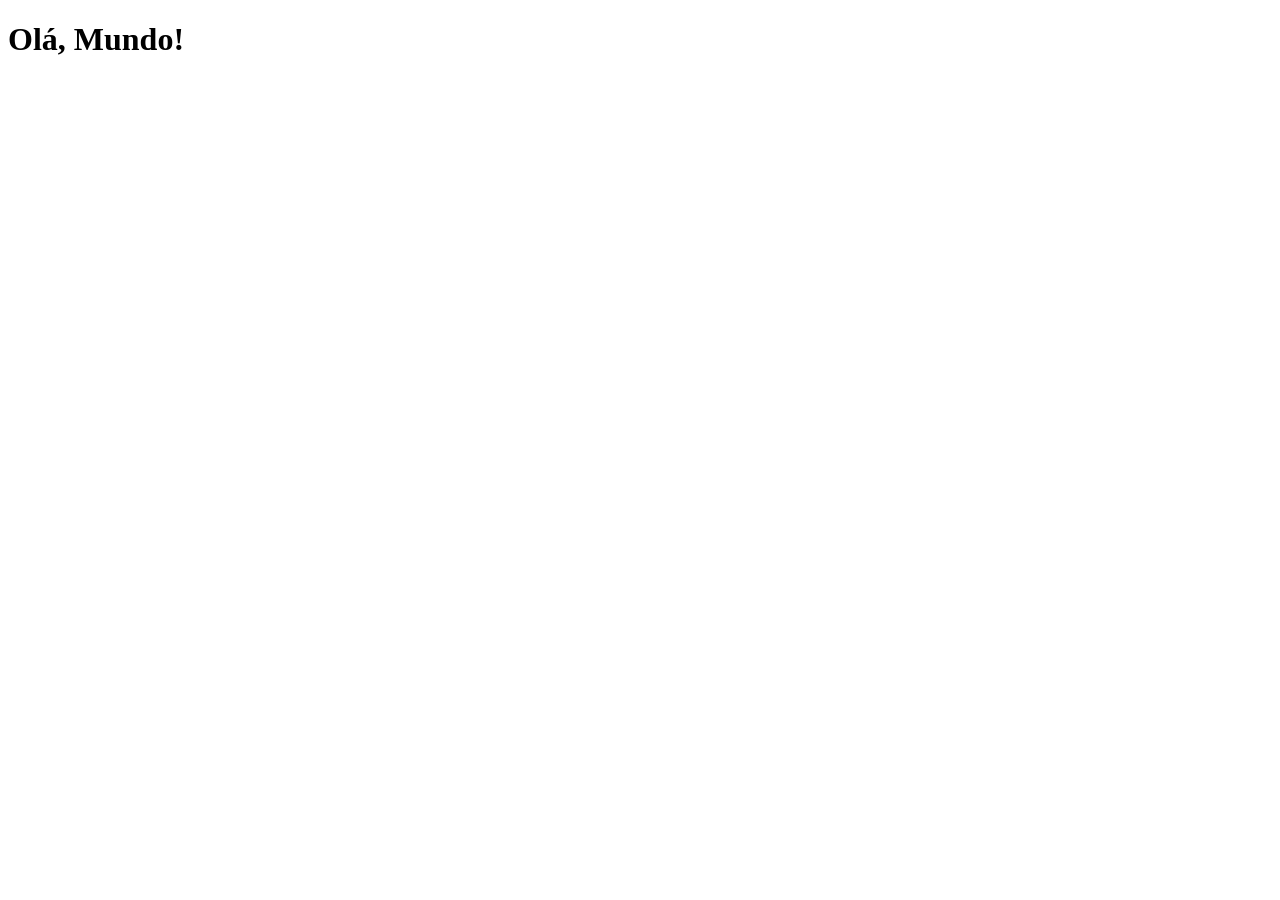
==== index.html @ d1096932 "criei a pagina principal" ====
<!DOCTYPE html>
<html lang="en">
<head>
    <meta charset="UTF-8">
    <meta name="viewport" content="width=device-width, initial-scale=1.0">
    <link rel="shortcut icon" href="favicon.ico" type="image/x-icon">
    <title>Projeto Redes Sociais</title>
</head>
<body>
    <h1>Olá, Mundo!</h1>
</body>
</html>
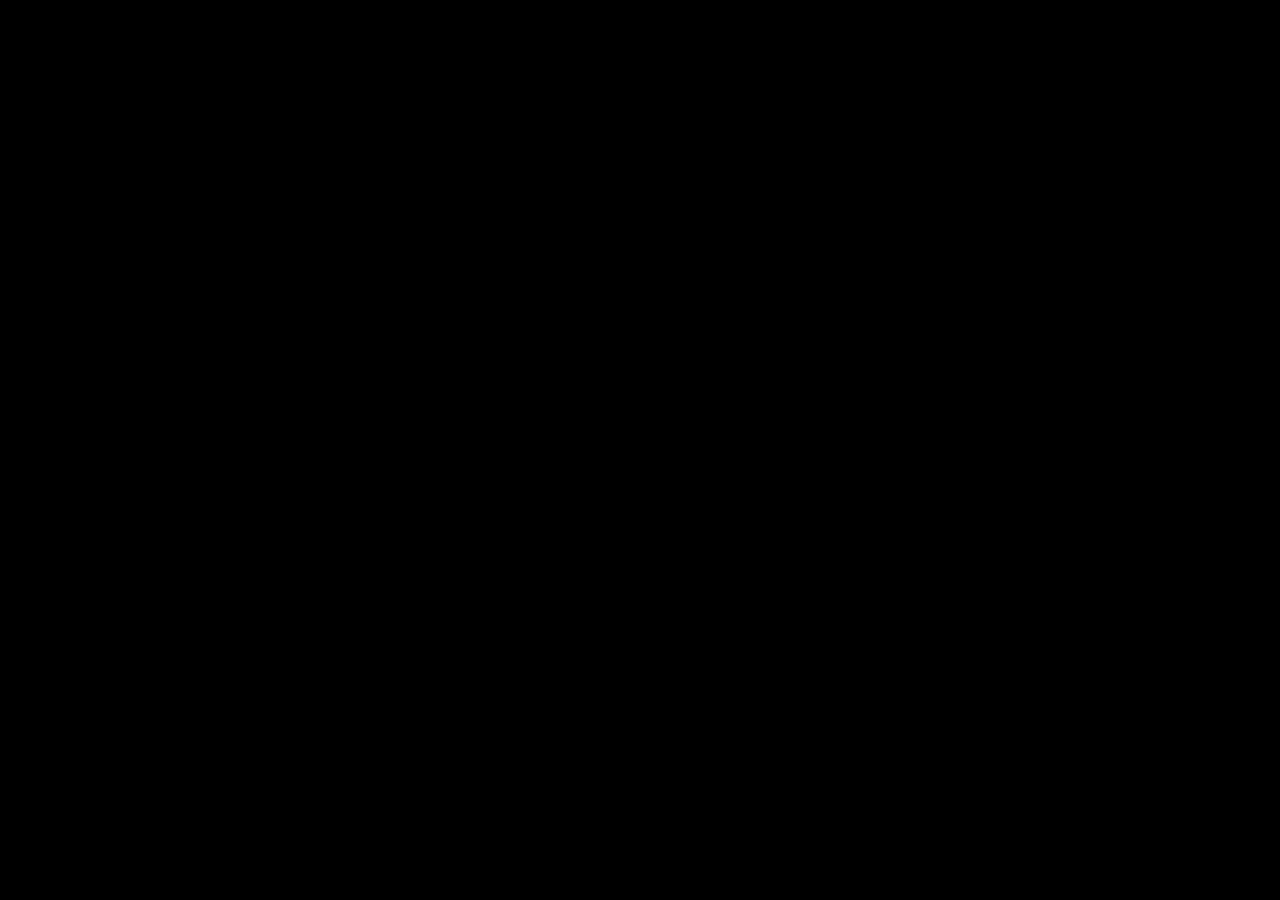
==== commit 5188e5d2: "atualização do projeto" ====
--- a/index.html
+++ b/index.html
@@ -4,6 +4,7 @@
     <meta charset="UTF-8">
     <meta name="viewport" content="width=device-width, initial-scale=1.0">
     <link rel="shortcut icon" href="favicon.ico" type="image/x-icon">
+    <link rel="stylesheet" href="estilos/style.css">
     <title>Projeto Redes Sociais</title>
 </head>
 <body>
--- a/estilos/style.css
+++ b/estilos/style.css
@@ -0,0 +1,34 @@
+@charset "UTF-8";
+
+* {
+    margin: 0px;
+    padding: 0px;
+    font-family: Arial, Helvetica, sans-serif;
+}
+
+html, body {
+    height: 100vh;
+    width: 100vw;
+    background-color: black;
+}
+body {
+    background-color:  url('../imagens/fundo-madeira.jpg') no-repeat top center;
+    background-size: cover;
+    background-attachment: fixed;
+}
+
+main {
+    position: relative;
+    height: 100vh;
+}
+
+section#telefone {
+    position: absolute;
+    top: 50%;
+    left: 50%;
+    transform: translate(-50%, -50%);
+
+    height: 627px;
+    width: 311px;
+    background-color: url('../imagens/frame-iphone.png') no-repeat;
+}
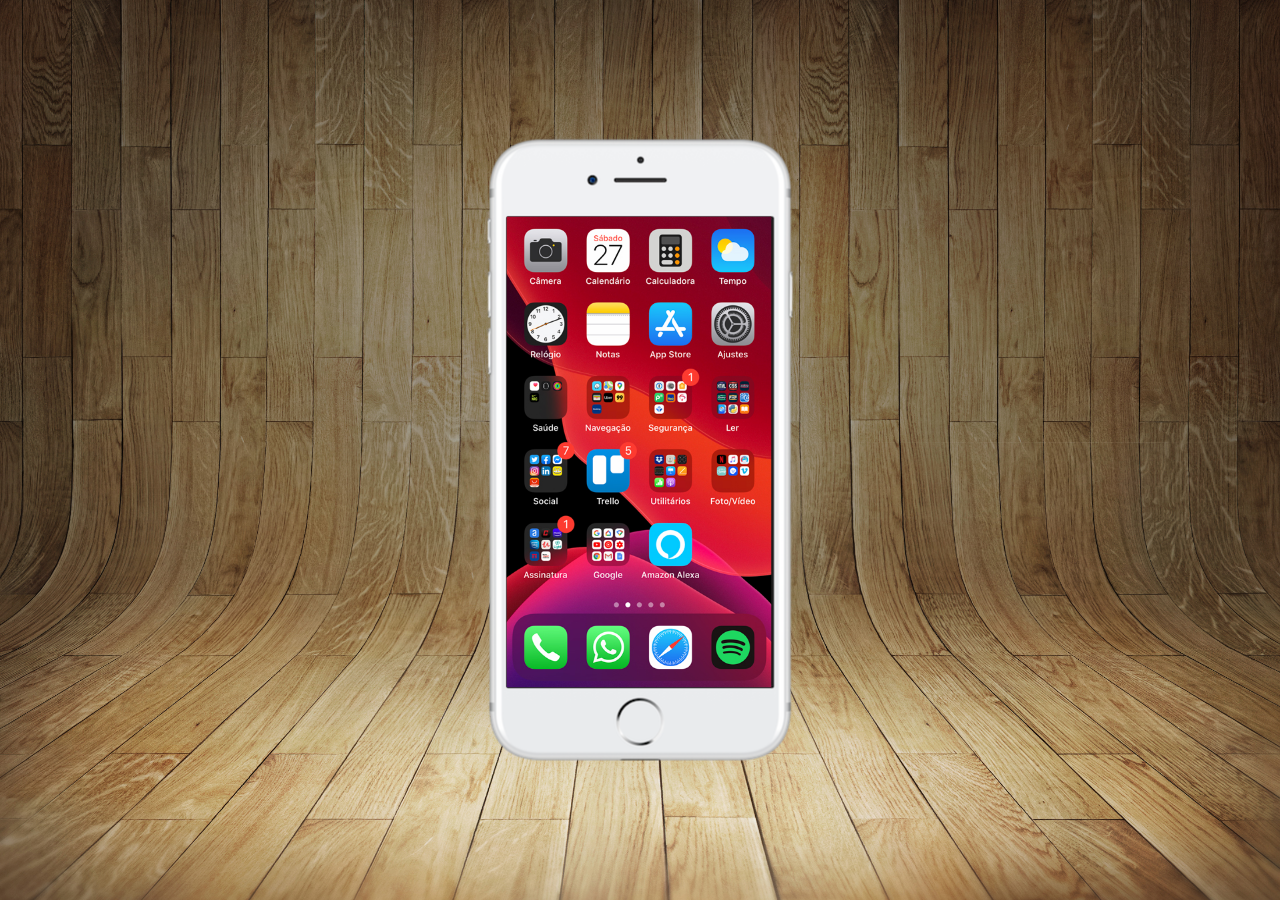
==== commit 3d0f8657: "atualização do projeto-social" ====
--- a/index.html
+++ b/index.html
@@ -1,5 +1,5 @@
 <!DOCTYPE html>
-<html lang="en">
+<html lang="pt-br">
 <head>
     <meta charset="UTF-8">
     <meta name="viewport" content="width=device-width, initial-scale=1.0">
@@ -8,6 +8,13 @@
     <title>Projeto Redes Sociais</title>
 </head>
 <body>
-    <h1>Olá, Mundo!</h1>
+    <main>
+        <section id="telefone">
+            <iframe src="home.html" name'tela' id="tela" frameborder    ="0"></iframe>
+        </section>
+        <section id="redes-sociais">
+
+        </section>
+    </main>
 </body>
 </html>
--- a/estilos/style.css
+++ b/estilos/style.css
@@ -12,7 +12,7 @@
     background-color: black;
 }
 body {
-    background-color:  url('../imagens/fundo-madeira.jpg') no-repeat top center;
+    background:  url('../imagens/fundo-madeira.jpg') no-repeat top center;
     background-size: cover;
     background-attachment: fixed;
 }
@@ -30,5 +30,13 @@
 
     height: 627px;
     width: 311px;
-    background-color: url('../imagens/frame-iphone.png') no-repeat;
+    background: url('../imagens/frame-iphone.png') no-repeat;
+}
+
+iframe#tela {
+    position: relative;
+    top: 80px;
+    left: 22px;
+    width: 265px;
+    height: 471px;
 }
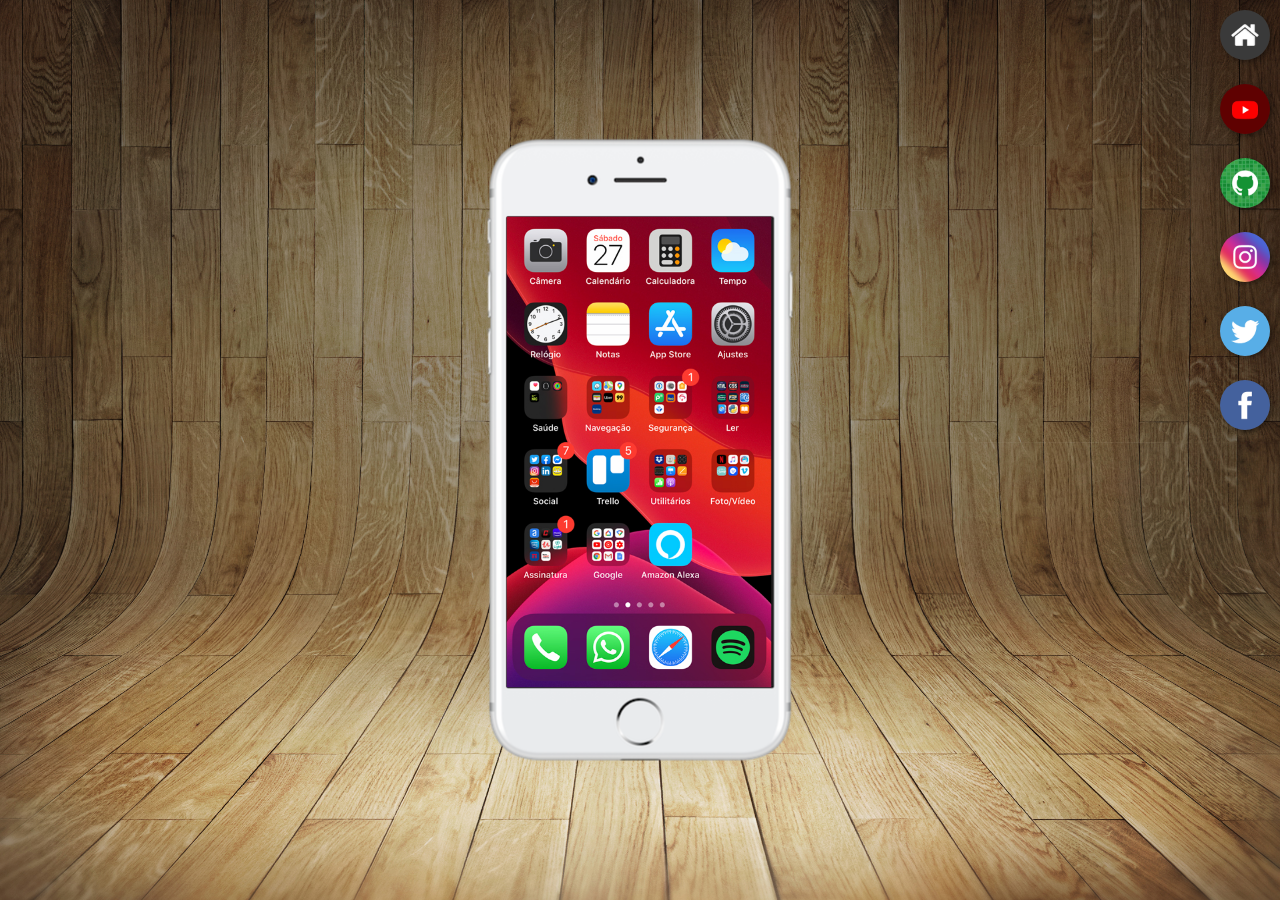
==== commit e4483109: "atualização do projeto-social" ====
--- a/index.html
+++ b/index.html
@@ -10,10 +10,17 @@
 <body>
     <main>
         <section id="telefone">
-            <iframe src="home.html" name'tela' id="tela" frameborder    ="0"></iframe>
+            <iframe src="home.html" name'tela' id="tela" frameborder    ="0">
+                Seu navegador não é compatível com isso.
+            </iframe>
         </section>
         <section id="redes-sociais">
-
+            <a href="#" target="tela"><img src="imagens/logo-home.jpg" alt=""></a><br>
+            <a href="#" target="tela"><img src="imagens/logo-youtube.jpg" alt=""></a><br>
+            <a href="#" target="tela"><img src="imagens/logo-github.jpg" alt=""></a><br>
+            <a href="#" target="tela"><img src="imagens/logo-instagram.jpg" alt=""></a><br>
+            <a href="#" target="tela"><img src="imagens/logo-twitter.jpg" alt=""></a><br>
+            <a href="#" target="tela"><img src="imagens/logo-facebook.jpg" alt=""></a>
         </section>
     </main>
 </body>
--- a/estilos/style.css
+++ b/estilos/style.css
@@ -39,4 +39,22 @@
     left: 22px;
     width: 265px;
     height: 471px;
+}
+
+section#redes-sociais {
+    text-align: right;
+}
+section#redes-sociais img {
+    width: 50px;
+    margin: 10px;
+    border-radius: 50%;
+    box-shadow: 2px 2px 5px rgba(0, 0, 0, 0.400);
+    box-sizing: border-box;
+}
+
+section#redes-sociais img:hover {
+    border: 2px solid white;
+    box-shadow: 2px 2px 5px rgba(255, 255, 255, 0.400);
+    transform: translate(-3px, -3px);
+    transition: transform .3s, border 1s;
 }
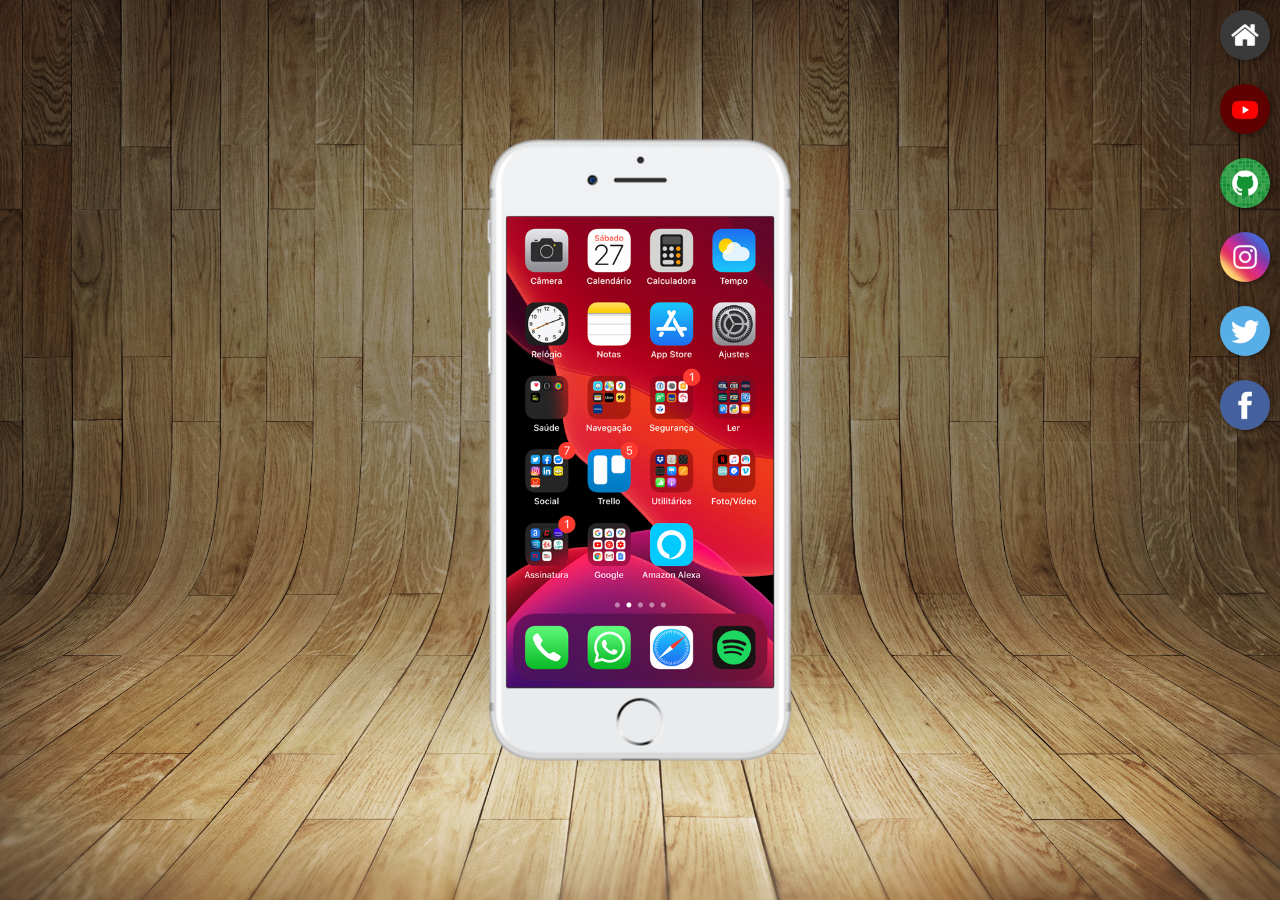
==== commit 66e43a71: "atualização do projeto-social" ====
--- a/index.html
+++ b/index.html
@@ -10,17 +10,17 @@
 <body>
     <main>
         <section id="telefone">
-            <iframe src="home.html" name'tela' id="tela" frameborder    ="0">
+            <iframe src="home.html" name'tela' id="tela" frameborder="0">
                 Seu navegador não é compatível com isso.
             </iframe>
         </section>
         <section id="redes-sociais">
-            <a href="#" target="tela"><img src="imagens/logo-home.jpg" alt=""></a><br>
-            <a href="#" target="tela"><img src="imagens/logo-youtube.jpg" alt=""></a><br>
-            <a href="#" target="tela"><img src="imagens/logo-github.jpg" alt=""></a><br>
-            <a href="#" target="tela"><img src="imagens/logo-instagram.jpg" alt=""></a><br>
-            <a href="#" target="tela"><img src="imagens/logo-twitter.jpg" alt=""></a><br>
-            <a href="#" target="tela"><img src="imagens/logo-facebook.jpg" alt=""></a>
+            <a href="home.html" target="tela"><img src="imagens/logo-home.jpg" alt="Home"></a><br>
+            <a href="youtube.html" target="tela"><img src="imagens/logo-youtube.jpg" alt="YouTube"></a><br>
+            <a href="github.html" target="tela"><img src="imagens/logo-github.jpg" alt="GitHub"></a><br>
+            <a href="instagram.html" target="tela"><img src="imagens/logo-instagram.jpg" alt="Instagram"></a><br>
+            <a href="twitter.html" target="tela"><img src="imagens/logo-twitter.jpg" alt="Twitter"></a><br>
+            <a href="facebook.html" target="tela"><img src="imagens/logo-facebook.jpg" alt="Facebook"></a>
         </section>
     </main>
 </body>
--- a/estilos/style.css
+++ b/estilos/style.css
@@ -1,60 +1,64 @@
 @charset "UTF-8";
 
 * {
-    margin: 0px;
-    padding: 0px;
-    font-family: Arial, Helvetica, sans-serif;
+  margin: 0px;
+  padding: 0px;
+  font-family: Arial, Helvetica, sans-serif;
 }
 
-html, body {
-    height: 100vh;
-    width: 100vw;
-    background-color: black;
+html,
+body {
+  height: 100vh;
+  width: 100vw;
+  background-color: black;
 }
 body {
-    background:  url('../imagens/fundo-madeira.jpg') no-repeat top center;
-    background-size: cover;
-    background-attachment: fixed;
+  background: url("../imagens/fundo-madeira.jpg") no-repeat top center;
+  background-size: cover;
+  background-attachment: fixed;
 }
 
 main {
-    position: relative;
-    height: 100vh;
+  position: relative;
+  height: 100vh;
 }
 
 section#telefone {
-    position: absolute;
-    top: 50%;
-    left: 50%;
-    transform: translate(-50%, -50%);
+  position: absolute;
+  top: 50%;
+  left: 50%;
+  transform: translate(-50%, -50%);
 
-    height: 627px;
-    width: 311px;
-    background: url('../imagens/frame-iphone.png') no-repeat;
+  height: 627px;
+  width: 311px;
+  background: url("../imagens/frame-iphone.png") no-repeat;
 }
 
 iframe#tela {
-    position: relative;
-    top: 80px;
-    left: 22px;
-    width: 265px;
-    height: 471px;
+  position: relative;
+  top: 80px;
+  left: 22px;
+  width: 267px;
+  height: 471px;
 }
 
 section#redes-sociais {
-    text-align: right;
+  text-align: right;
 }
+
 section#redes-sociais img {
-    width: 50px;
-    margin: 10px;
-    border-radius: 50%;
-    box-shadow: 2px 2px 5px rgba(0, 0, 0, 0.400);
-    box-sizing: border-box;
+  width: 50px;
+  margin: 10px;
+  border-radius: 50%;
+  box-shadow: 2px 2px 5px rgba(0, 0, 0, 0.4);
+  box-sizing: border-box;
 }
 
 section#redes-sociais img:hover {
-    border: 2px solid white;
-    box-shadow: 2px 2px 5px rgba(255, 255, 255, 0.400);
-    transform: translate(-3px, -3px);
-    transition: transform .3s, border 1s;
-}+  border: 2px solid white;
+  box-shadow: 2px 2px 5px rgba(255, 255, 255, 0.4);
+  transform: translate(-3px, -3px);
+  transition:
+    transform 0.3s,
+    border 1s;
+}
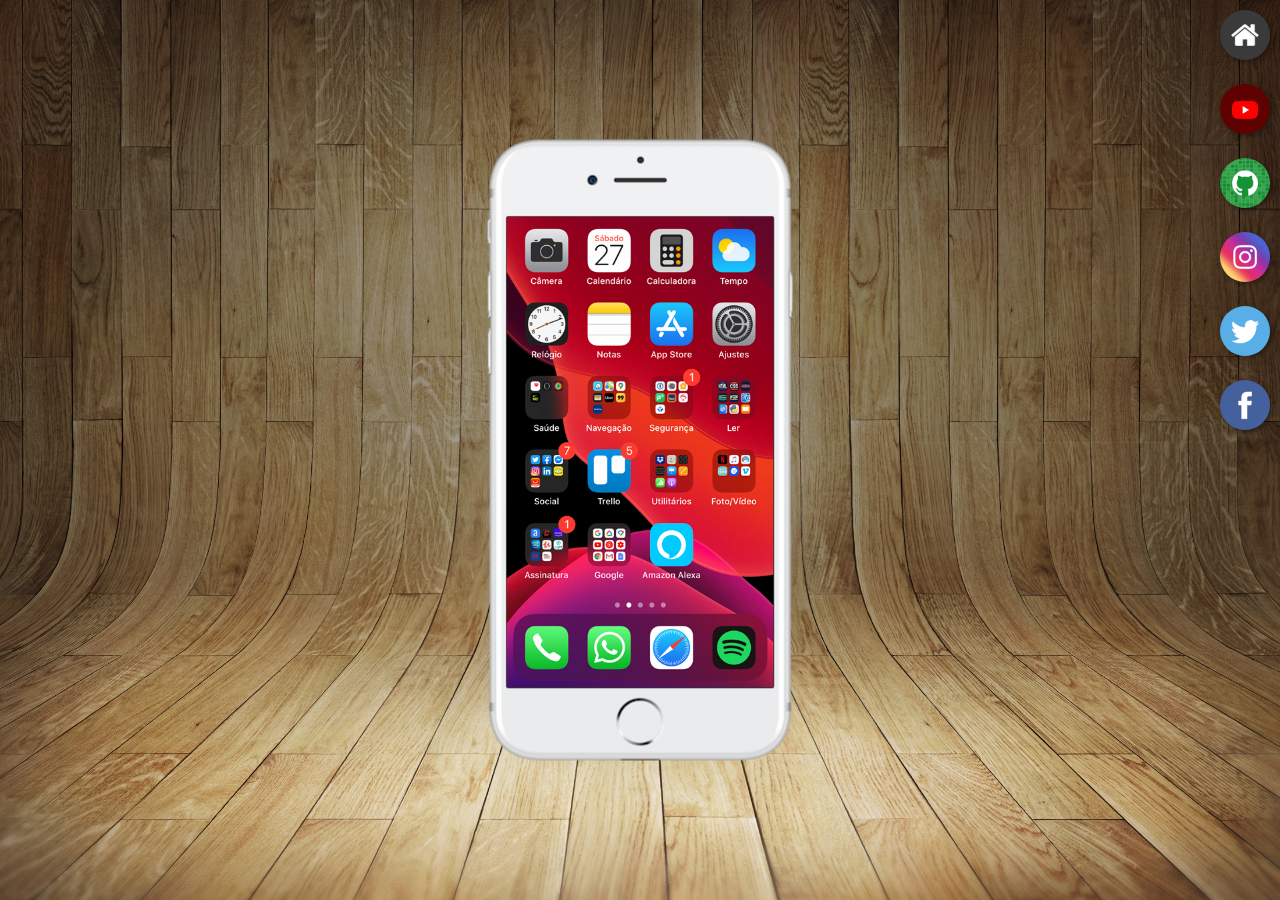
==== commit bf4d399b: "atualização do projeto-social" ====
--- a/index.html
+++ b/index.html
@@ -10,7 +10,7 @@
 <body>
     <main>
         <section id="telefone">
-            <iframe src="home.html" name'tela' id="tela" frameborder="0">
+            <iframe src="home.html" name"tela" id="tela" frameborder="0">
                 Seu navegador não é compatível com isso.
             </iframe>
         </section>
--- a/estilos/style.css
+++ b/estilos/style.css
@@ -31,7 +31,7 @@
 
   height: 627px;
   width: 311px;
-  background: url("../imagens/frame-iphone.png") no-repeat;
+  background: url('../imagens/frame-iphone.png') no-repeat;
 }
 
 iframe#tela {
